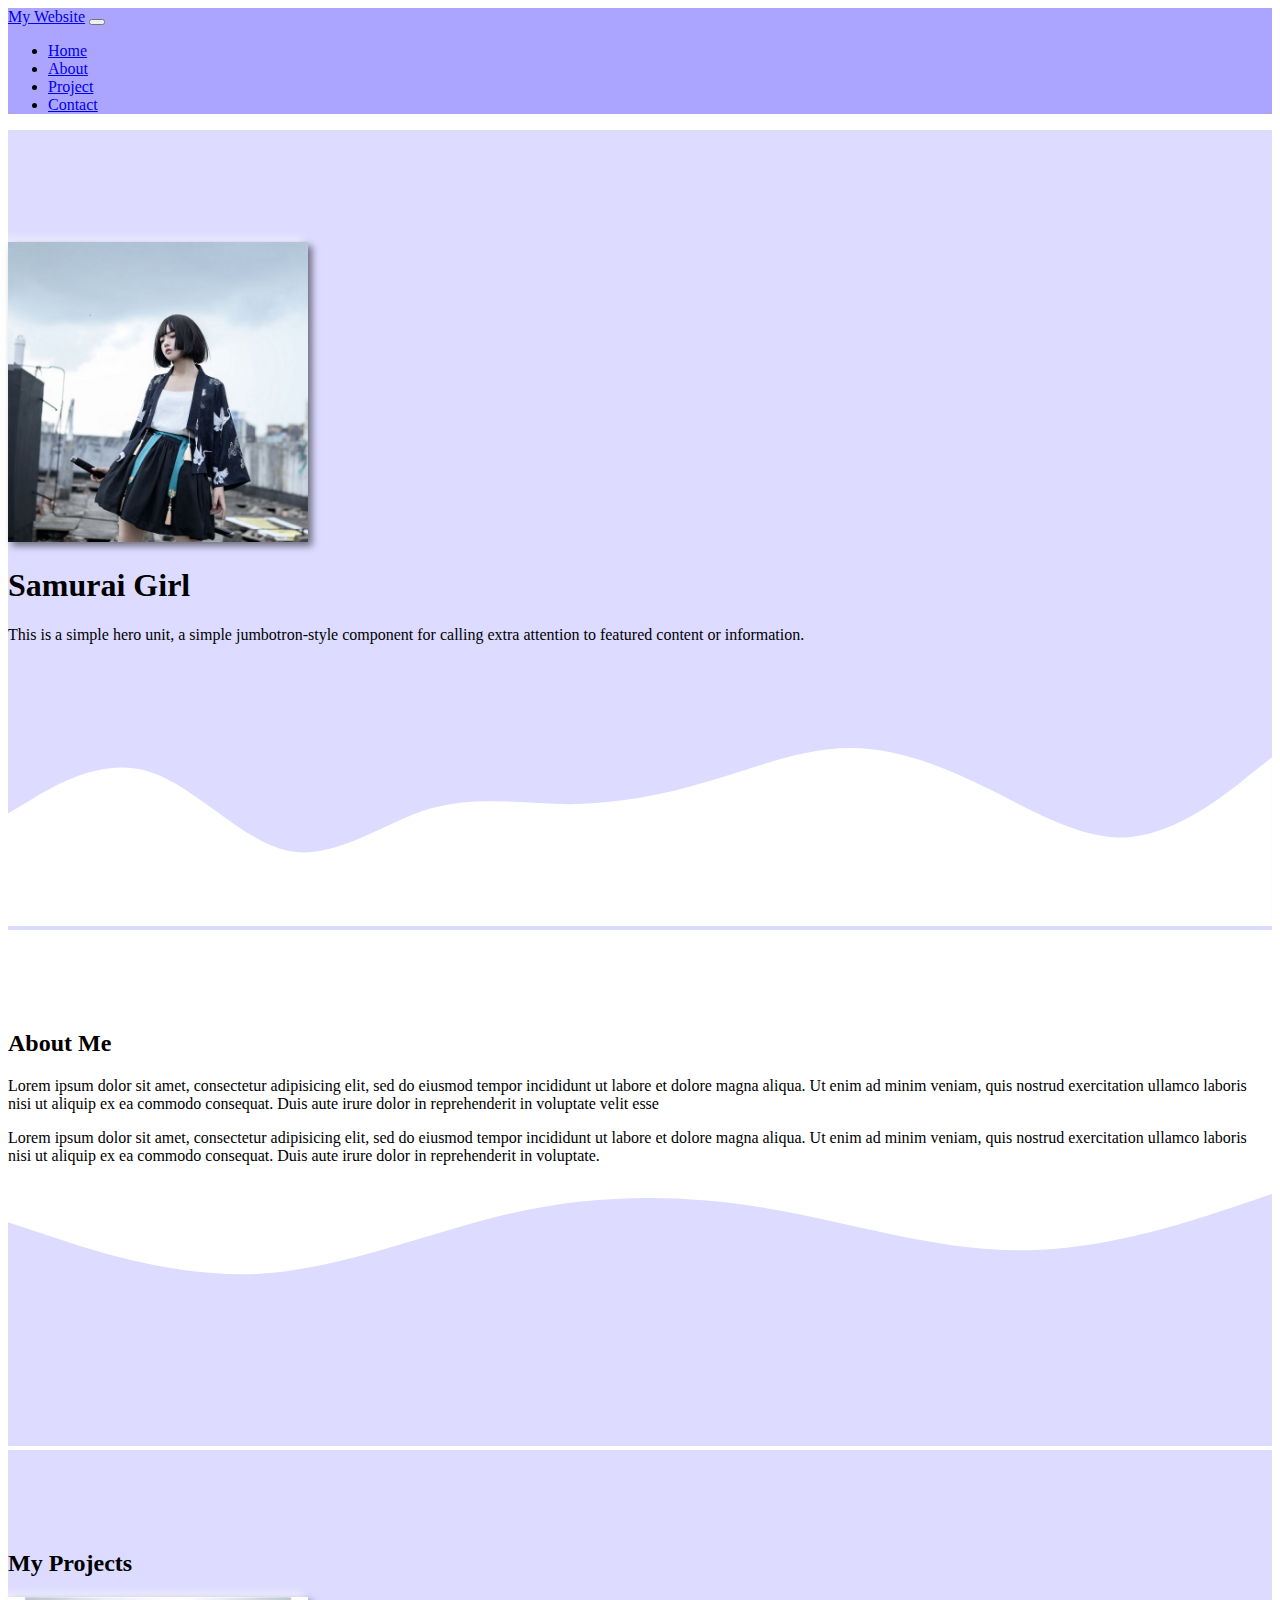
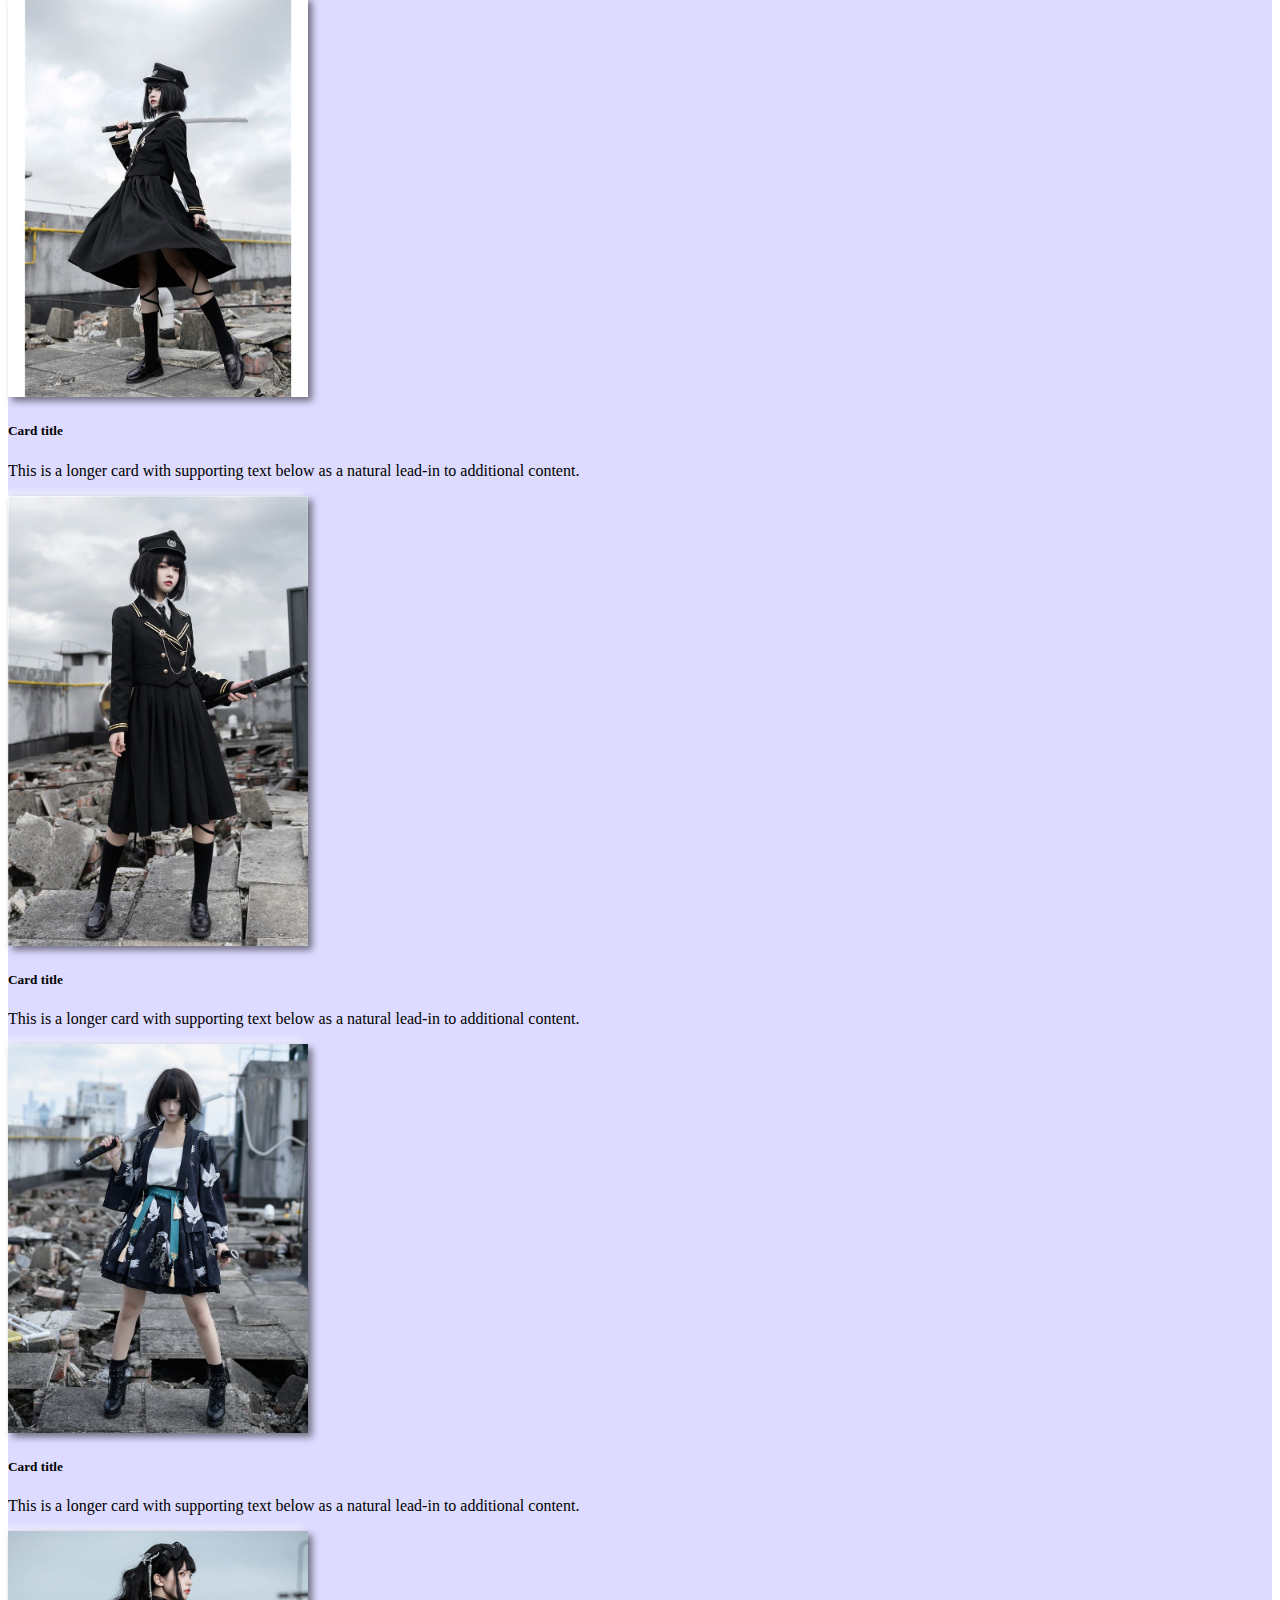
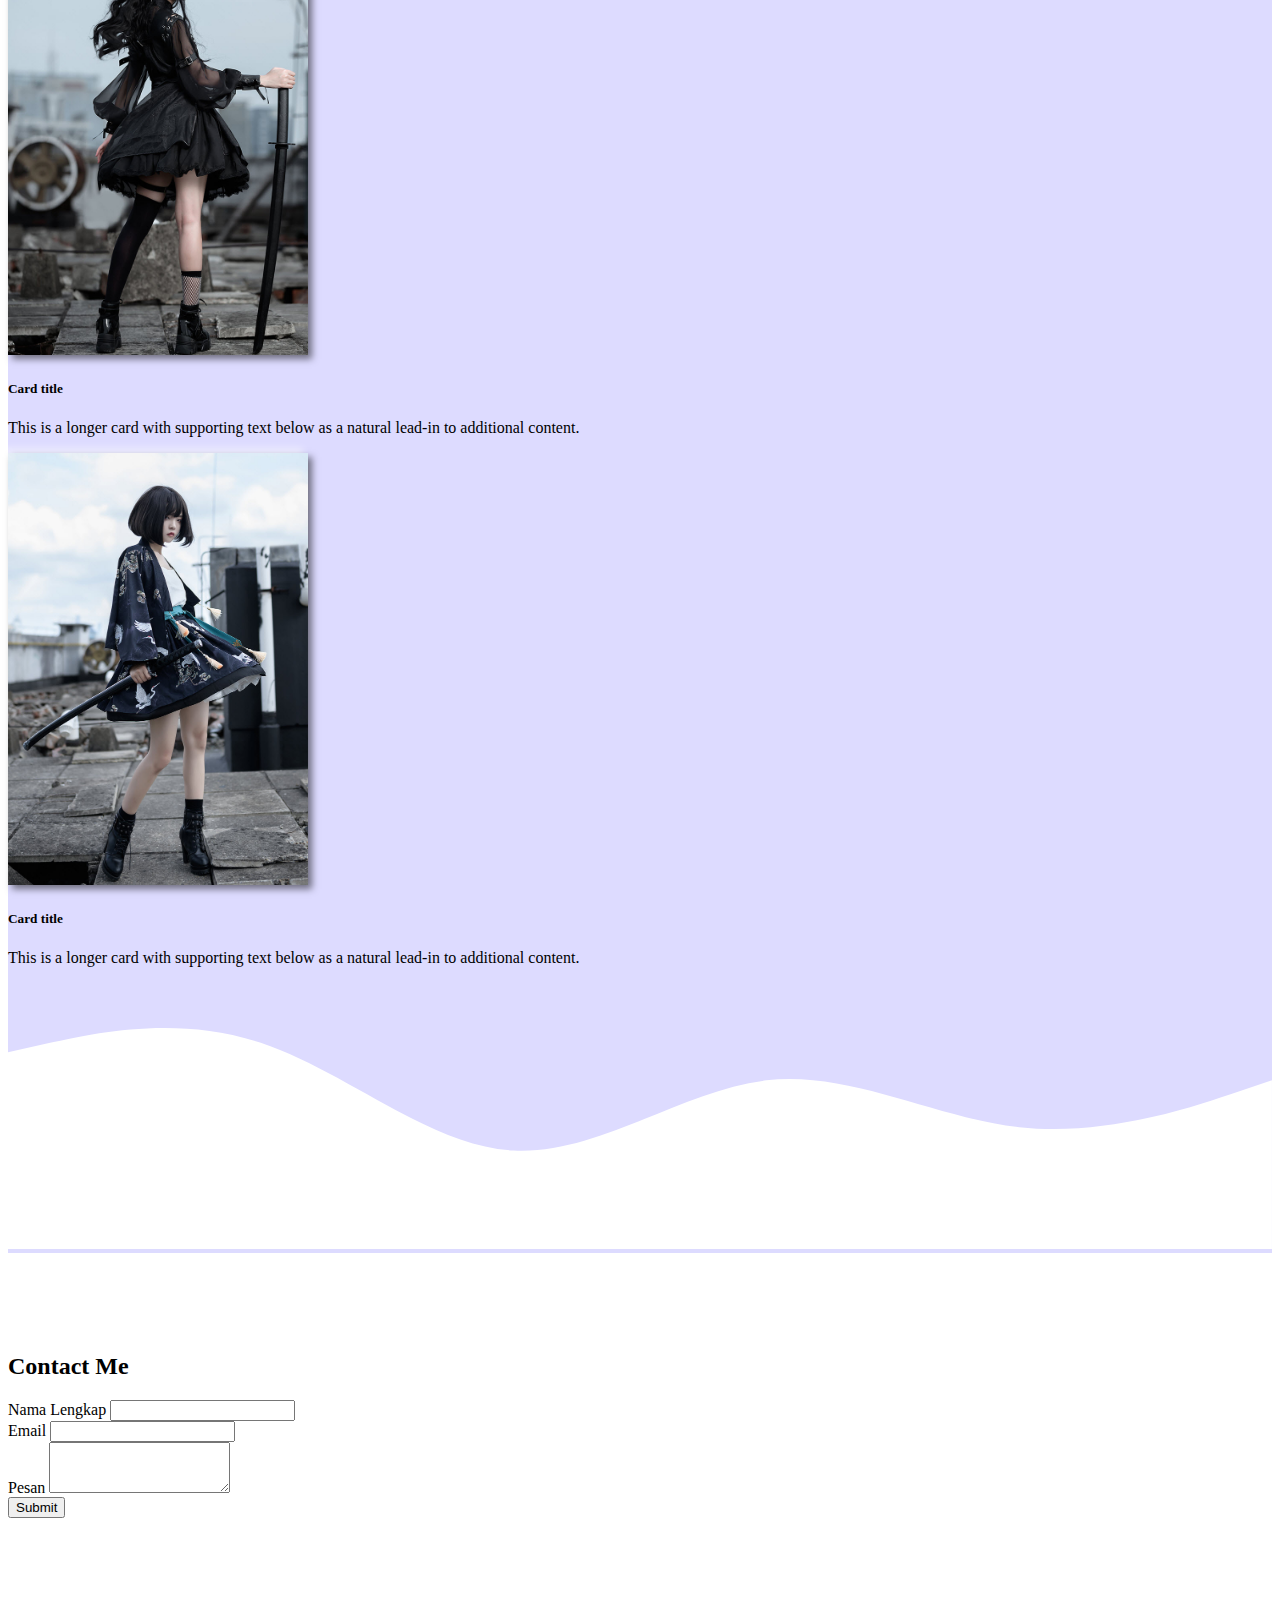
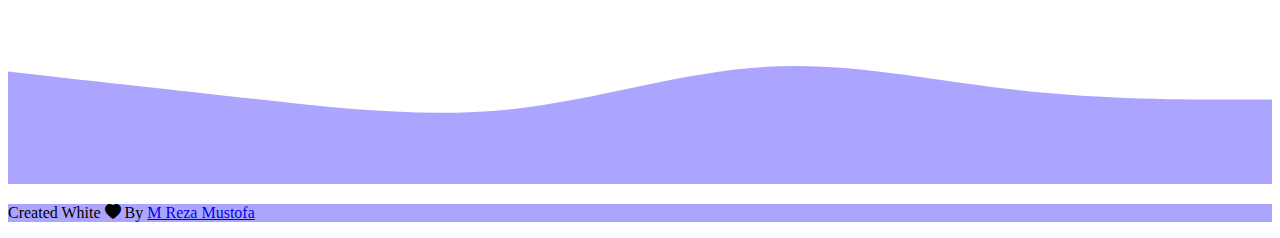
==== index.html @ caedee5f "first commit" ====
<!doctype html>
<html lang="en">
  <head>
    <!-- Required meta tags -->
    <meta charset="utf-8">
    <meta name="viewport" content="width=device-width, initial-scale=1">

    <!-- Bootstrap CSS -->
    <link href="https://cdn.jsdelivr.net/npm/bootstrap@5.0.1/dist/css/bootstrap.min.css" rel="stylesheet" integrity="sha384-+0n0xVW2eSR5OomGNYDnhzAbDsOXxcvSN1TPprVMTNDbiYZCxYbOOl7+AMvyTG2x" crossorigin="anonymous">

    <title>Hello, world!</title>
    <link rel="stylesheet" href="https://cdn.jsdelivr.net/npm/bootstrap-icons@1.5.0/font/bootstrap-icons.css">
    <link rel="stylesheet" type="text/css" href="css.css">
  </head>
  <body id="home">




<nav class="navbar navbar-expand-lg navbar-dark shadow-sm fixed-top " 
  style="background-color: #ACA5FF;">
  <div class="container">
    <a class="navbar-brand" href="#home">My Website</a>
    <button class="navbar-toggler" type="button" data-bs-toggle="collapse" data-bs-target="#navbarNav" aria-controls="navbarNav" aria-expanded="false" aria-label="Toggle navigation">
      <span class="navbar-toggler-icon"></span>
    </button>
    <div class="collapse navbar-collapse " id="navbarNav">
      <ul class="navbar-nav ms-auto ">
        <li class="nav-item">
          <a class="nav-link active " aria-current="page" href="#home">Home</a>
        </li>
        <li class="nav-item">
          <a class="nav-link" href="#about">About</a>
        </li>
        <li class="nav-item">
          <a class="nav-link" href="#project">Project</a>
        </li>
        <li class="nav-item">
          <a class="nav-link" href="#Contact">Contact</a>
        </li>
      </ul>
    </div>
  </div>
</nav>



    



<section class="jumbotron text-center" >
  <img src="1.png" alt="samurai girl" width="300px" class="rounded-circle">
  <h1 class="display-4 fs-1">Samurai Girl</h1>
  <p class="lead">This is a simple hero unit, a simple jumbotron-style component for calling extra attention to featured content or information.</p> 
 <svg xmlns="http://www.w3.org/2000/svg" viewBox="0 0 1440 320"><path fill="#ffffff" fill-opacity="1" d="M0,192L26.7,176C53.3,160,107,128,160,144C213.3,160,267,224,320,234.7C373.3,245,427,203,480,186.7C533.3,171,587,181,640,181.3C693.3,181,747,171,800,154.7C853.3,139,907,117,960,117.3C1013.3,117,1067,139,1120,165.3C1173.3,192,1227,224,1280,218.7C1333.3,213,1387,171,1413,149.3L1440,128L1440,320L1413.3,320C1386.7,320,1333,320,1280,320C1226.7,320,1173,320,1120,320C1066.7,320,1013,320,960,320C906.7,320,853,320,800,320C746.7,320,693,320,640,320C586.7,320,533,320,480,320C426.7,320,373,320,320,320C266.7,320,213,320,160,320C106.7,320,53,320,27,320L0,320Z"></path></svg>
</section>








<section id="about" class="about">
  <div class="container">
    <div class="row text-center">
      <div class="col mb-3">
        <h2>About Me</h2>
      </div>

    </div>
    <div class="row text-center justify-content-around fs-5">
      <div class="col-md-5">
        <p>Lorem ipsum dolor sit amet, consectetur adipisicing elit, sed do eiusmod
        tempor incididunt ut labore et dolore magna aliqua. Ut enim ad minim veniam,
        quis nostrud exercitation ullamco laboris nisi ut aliquip ex ea commodo
        consequat. Duis aute irure dolor in reprehenderit in voluptate velit esse
        </p>
      </div>
      <div class="col-md-5">
        <p>Lorem ipsum dolor sit amet, consectetur adipisicing elit, sed do eiusmod
        tempor incididunt ut labore et dolore magna aliqua. Ut enim ad minim veniam,
        quis nostrud exercitation ullamco laboris nisi ut aliquip ex ea commodo
        consequat. Duis aute irure dolor in reprehenderit in voluptate.</p>
      </div>
  </div>
</div>
<svg xmlns="http://www.w3.org/2000/svg" viewBox="0 0 1440 320"><path fill="#DDDBFF" fill-opacity="1" d="M0,64L48,80C96,96,192,128,288,122.7C384,117,480,75,576,53.3C672,32,768,32,864,48C960,64,1056,96,1152,96C1248,96,1344,64,1392,48L1440,32L1440,320L1392,320C1344,320,1248,320,1152,320C1056,320,960,320,864,320C768,320,672,320,576,320C480,320,384,320,288,320C192,320,96,320,48,320L0,320Z"></path></svg>
</section>








<section id="project">
  <div class="container">
    <div class="row text-center mb-3">
      <div class="col">
        <h2>My Projects</h2>
      </div>
    </div>

    <div class="row justify-content-center">
      <div class="col-md-4 mb-3">
         <div class="card">
            <img src="2.jpg" class="card-img-top" alt="...">
         <div class="card-body">
        <h5 class="card-title">Card title</h5>
        <p class="card-text">This is a longer card with supporting text below as a natural lead-in to additional content.</p>
          </div>
        </div>
      </div>

      <div class="col-md-4 mb-3">
         <div class="card">
      <img src="3.jpg" class="card-img-top" alt="...">
      <div class="card-body">
        <h5 class="card-title">Card title</h5>
        <p class="card-text">This is a longer card with supporting text below as a natural lead-in to additional content.</p>
      </div>
    </div>
      </div>

      <div class="col-md-4 mb-3">
         <div class="card">
      <img src="4.jpg" class="card-img-top" alt="...">
      <div class="card-body">
        <h5 class="card-title">Card title</h5>
        <p class="card-text">This is a longer card with supporting text below as a natural lead-in to additional content.</p>
      </div>
    </div>
      </div>
       <div class="col-md-4 mb-3">
         <div class="card">
      <img src="5.png" class="card-img-top" alt="...">
      <div class="card-body">
        <h5 class="card-title">Card title</h5>
        <p class="card-text">This is a longer card with supporting text below as a natural lead-in to additional content.</p>
      </div>
    </div>
      </div>
       <div class="col-md-4 mb-3">
         <div class="card">
      <img src="6.png" class="card-img-top" alt="...">
      <div class="card-body">
        <h5 class="card-title">Card title</h5>
        <p class="card-text">This is a longer card with supporting text below as a natural lead-in to additional content.</p>
      </div>
    </div>
      </div>
    </div>

  </div>
  <svg xmlns="http://www.w3.org/2000/svg" viewBox="0 0 1440 320"><path fill="#ffffff" fill-opacity="1" d="M0,96L48,85.3C96,75,192,53,288,85.3C384,117,480,203,576,208C672,213,768,139,864,128C960,117,1056,171,1152,181.3C1248,192,1344,160,1392,144L1440,128L1440,320L1392,320C1344,320,1248,320,1152,320C1056,320,960,320,864,320C768,320,672,320,576,320C480,320,384,320,288,320C192,320,96,320,48,320L0,320Z"></path></svg>
  </section>

  <section id="Contact">
    <div class="container">
      <div class="row text-center mb-3">
        
        <div class="col">
          <h2>Contact Me</h2>
        </div>
      </div>

      <div class="row justify-content-center">
        <div class="col-md-8">
          <form>
  <div class="mb-3">
    <label for="name" class="form-label">Nama Lengkap</label>
    <input type="text" class="form-control" id="name" aria-describedby="name">
  </div>
    <div class="mb-3">
    <label for="email" class="form-label">Email</label>
    <input type="email" class="form-control" id="email" aria-describedby="email">
  </div>
  <div class="mb-3">
  <label for="pesan" class="form-label">Pesan</label>
  <textarea class="form-control" id="Pesan" rows="3"></textarea>
</div>
  
  
  <button type="submit" class="btn btn-primary">Submit</button>
</form>
        </div>
      </div>

    </div>
    <svg xmlns="http://www.w3.org/2000/svg" viewBox="0 0 1440 320"><path fill="#ACA5FF" fill-opacity="1" d="M0,192L48,197.3C96,203,192,213,288,224C384,235,480,245,576,234.7C672,224,768,192,864,186.7C960,181,1056,203,1152,213.3C1248,224,1344,224,1392,224L1440,224L1440,320L1392,320C1344,320,1248,320,1152,320C1056,320,960,320,864,320C768,320,672,320,576,320C480,320,384,320,288,320C192,320,96,320,48,320L0,320Z"></path></svg>
  </section>






<footer class="p-5 text-center">
  <p class="text-white ">Created White <i class="bi bi-heart-fill text-danger"></i> By <a href="#" class="text-white fw-bold">M Reza Mustofa</a></p>
</footer>






















































   
    <script src="https://cdn.jsdelivr.net/npm/bootstrap@5.0.1/dist/js/bootstrap.bundle.min.js" integrity="sha384-gtEjrD/SeCtmISkJkNUaaKMoLD0//ElJ19smozuHV6z3Iehds+3Ulb9Bn9Plx0x4" crossorigin="anonymous"></script>

    
  </body>
</html>
---- css.css ----
.jumbotron{
	background-color: #DDDBFF;
	padding-top: 7em;
}
section{
	padding-top: 5em;
}
section img{
width: 300px;
box-shadow: 4px 4px 7px rgba(0,0,0,.5),
-5px -5px 7px rgba(255,255,255,.5);
}

svg{
	margin-top:-15px; 
}
#project{
	background-color: #DDDBFF;
}

footer{
background-color: #ACA5FF;
}
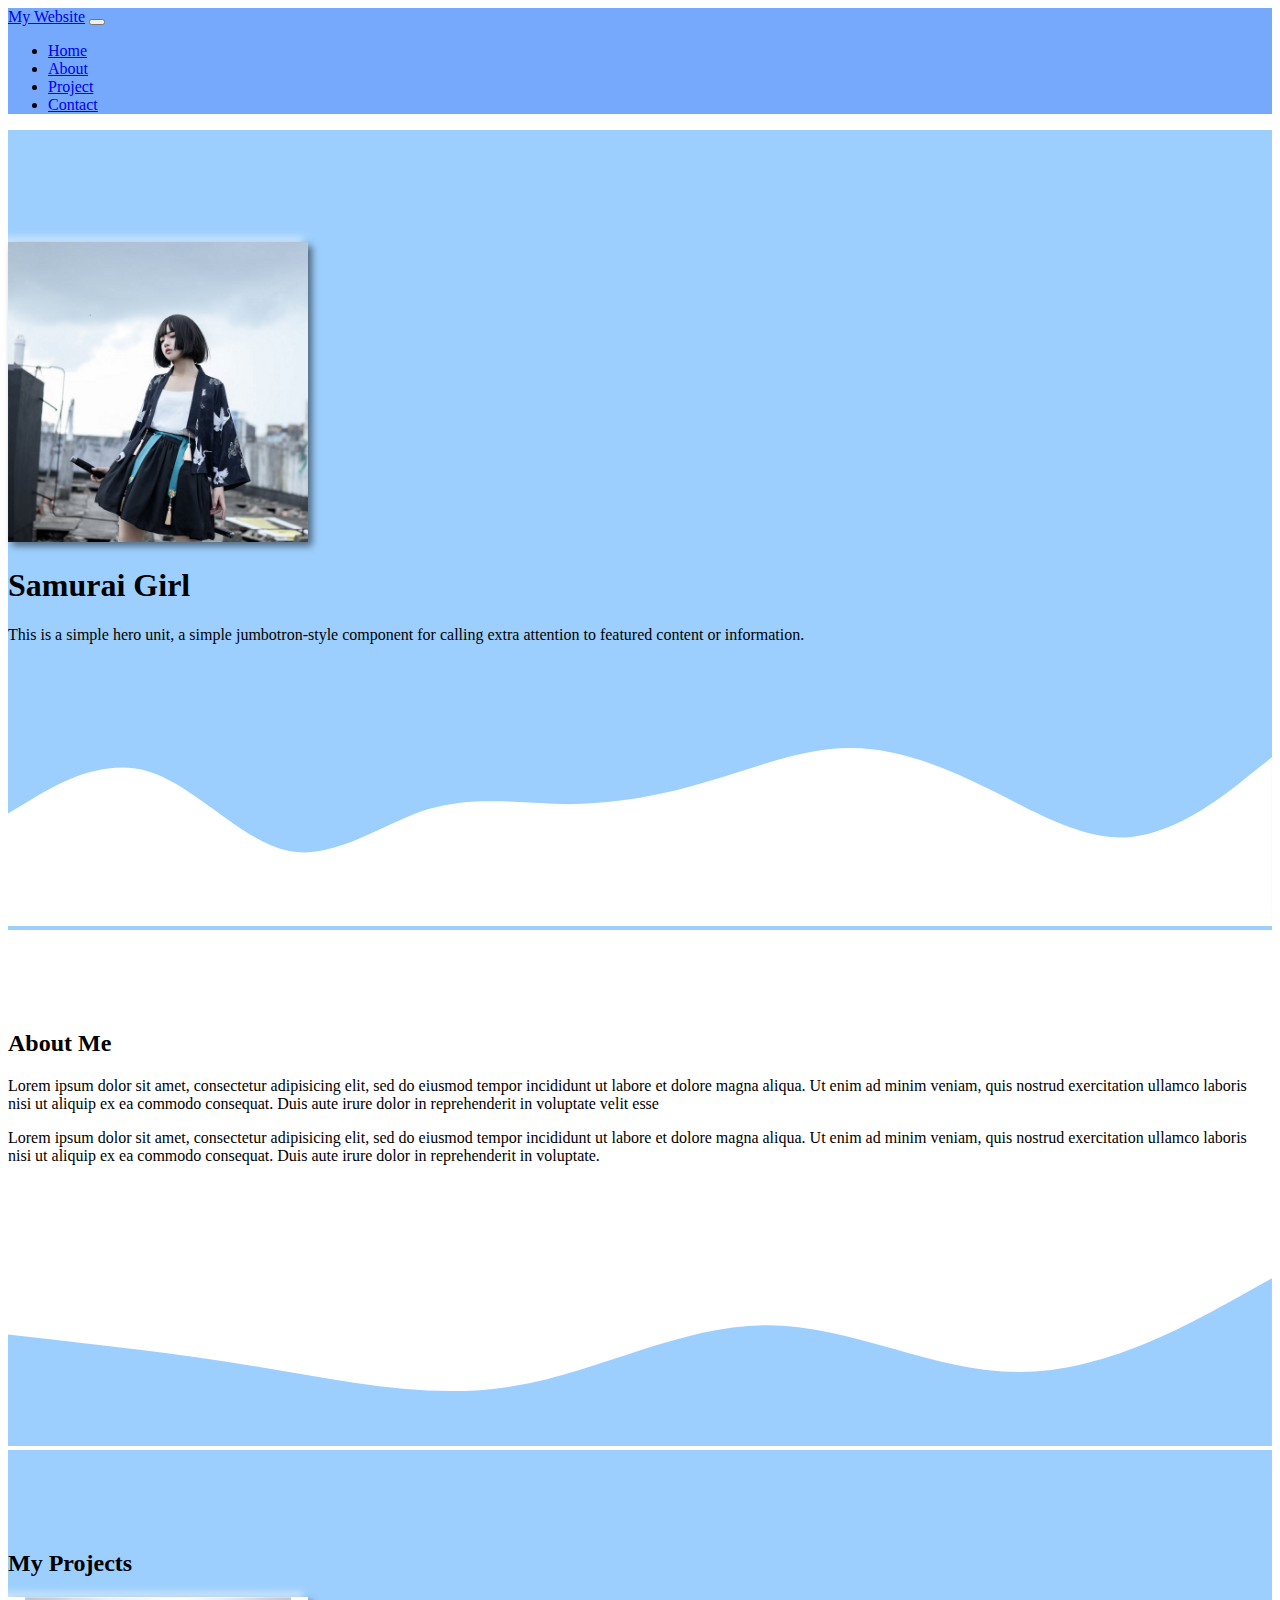
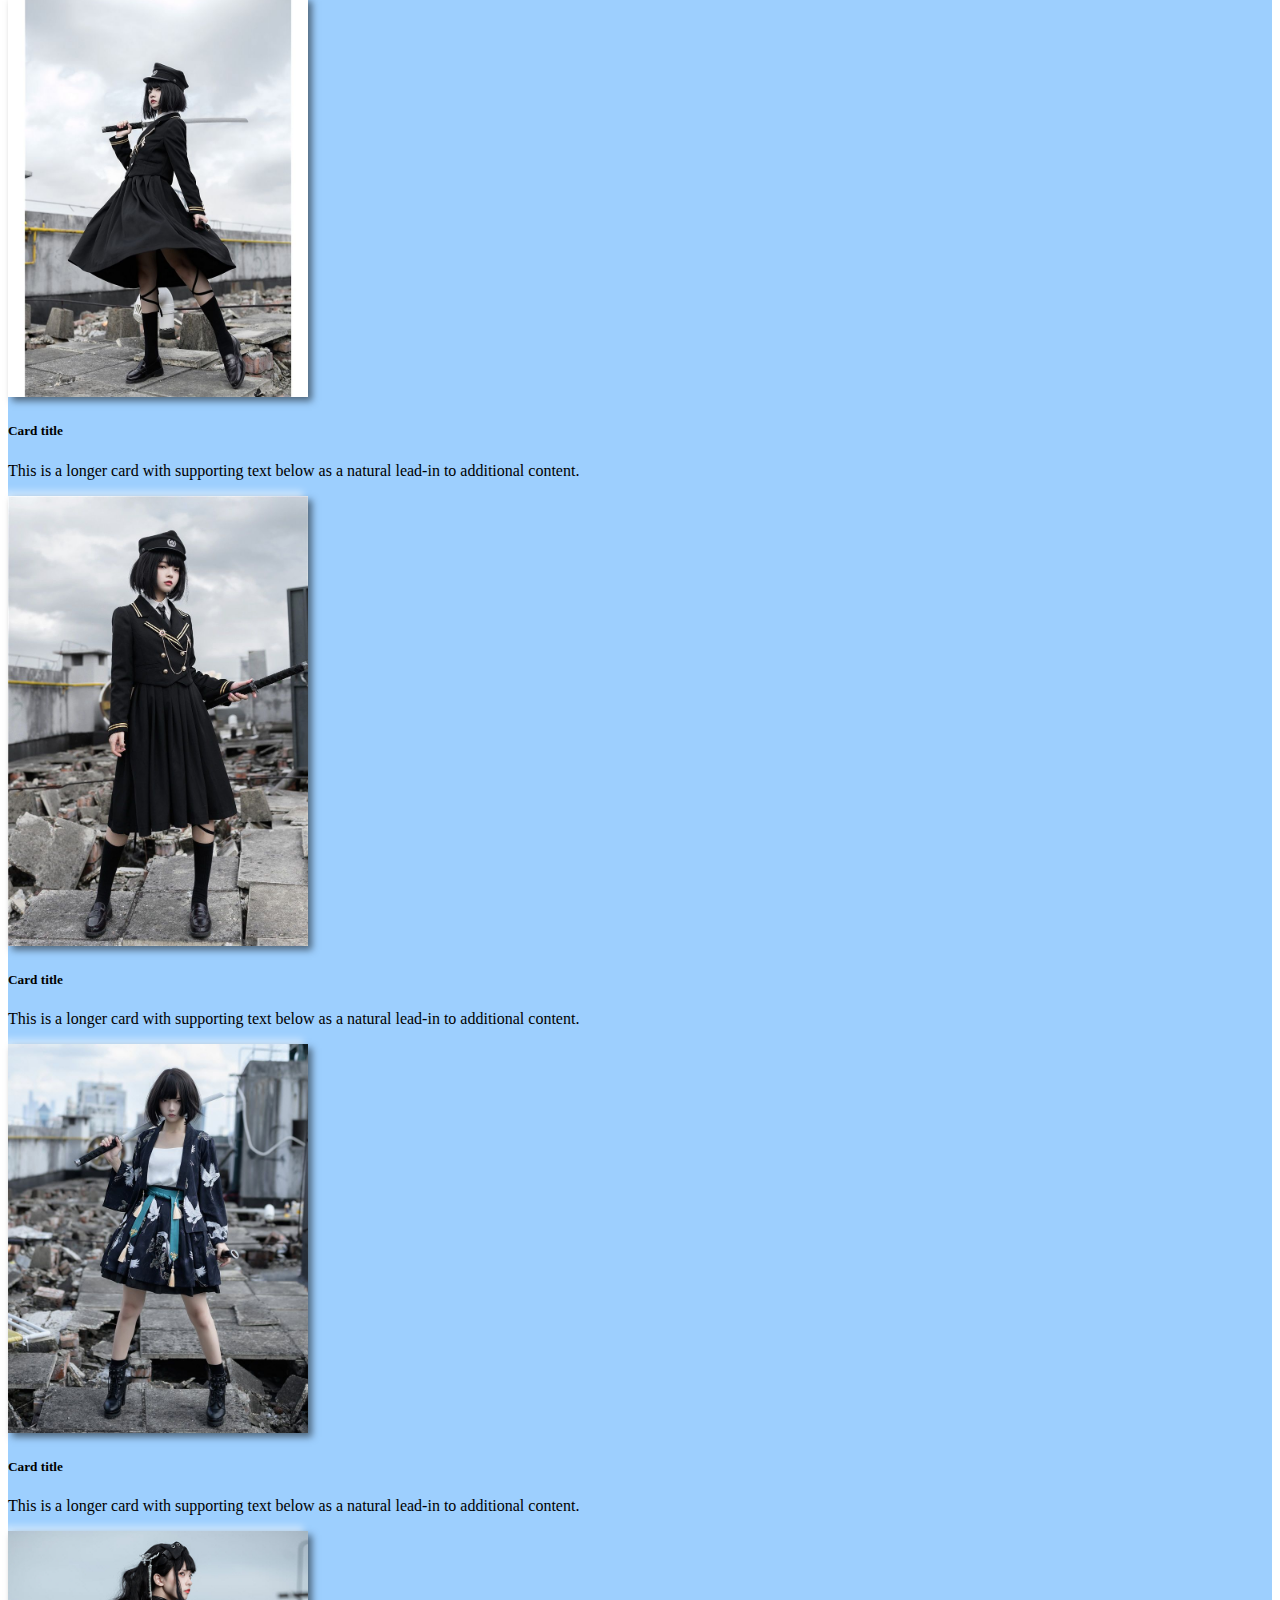
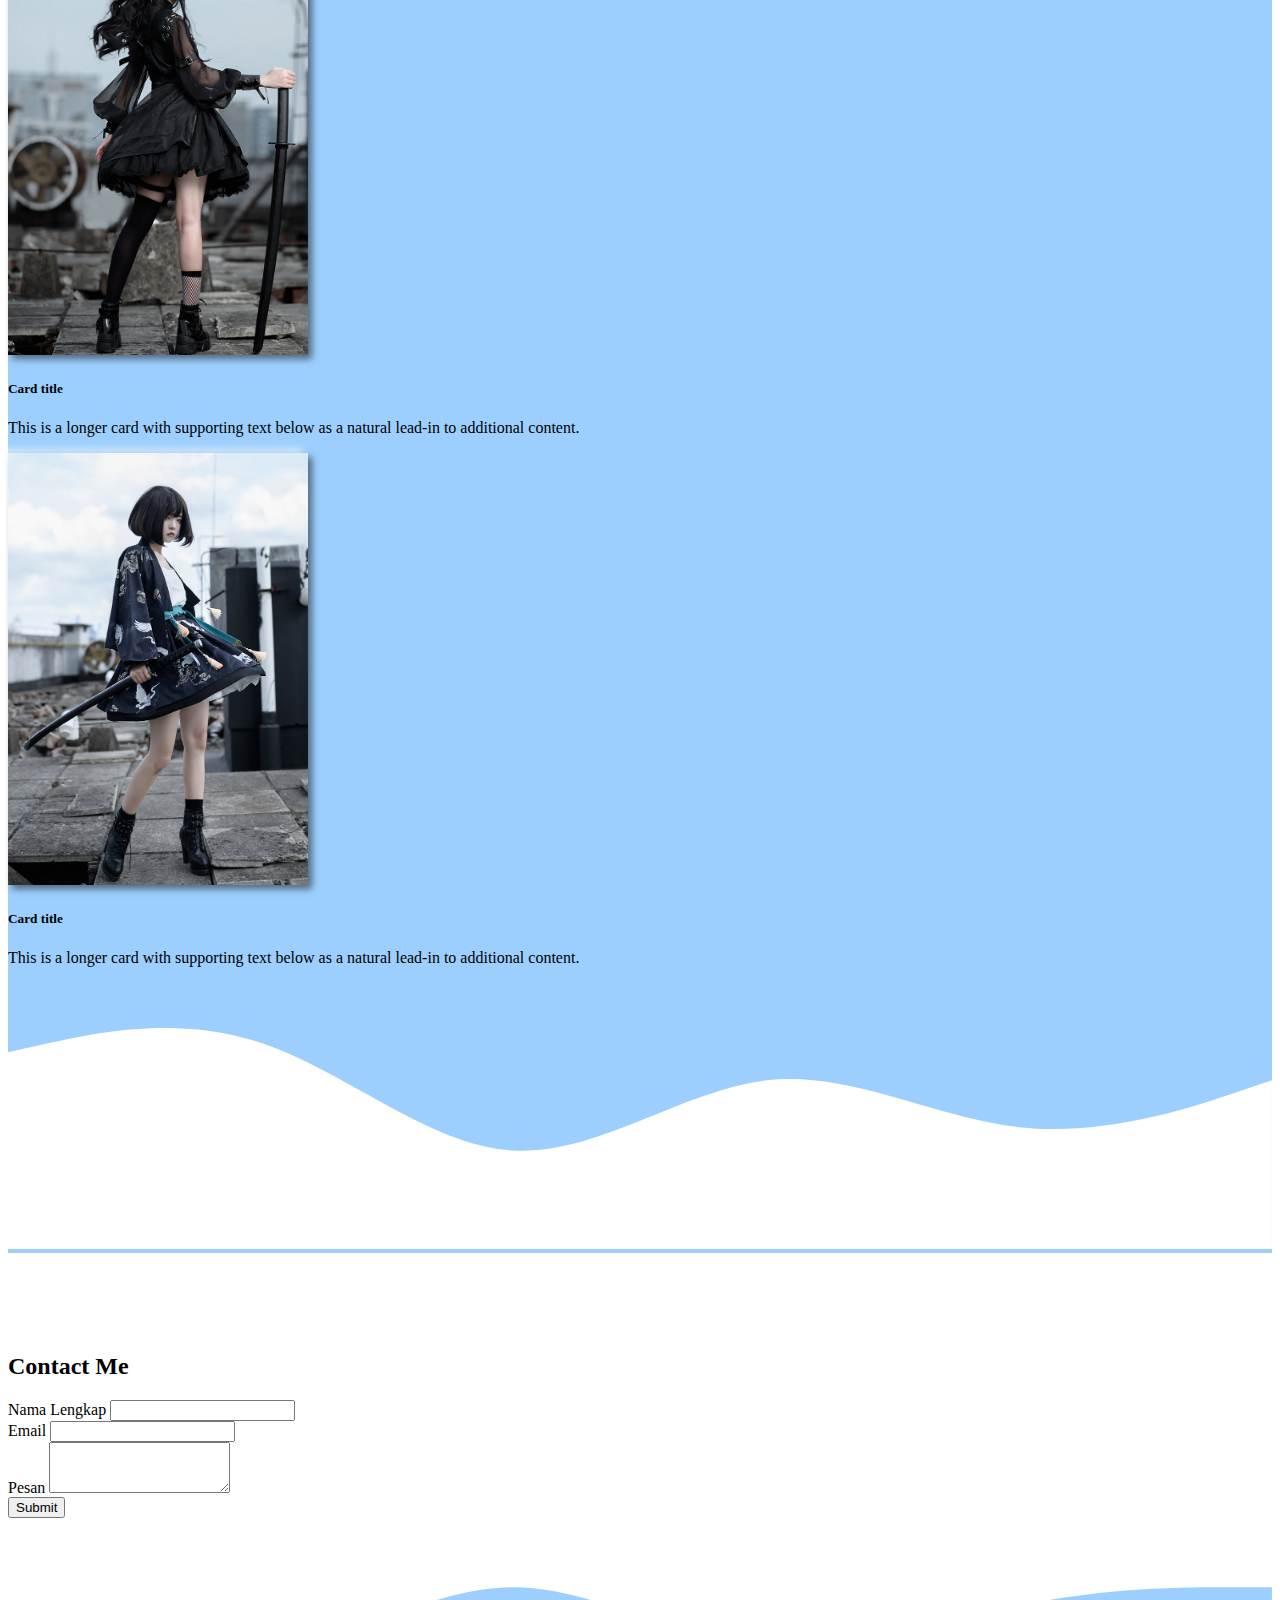
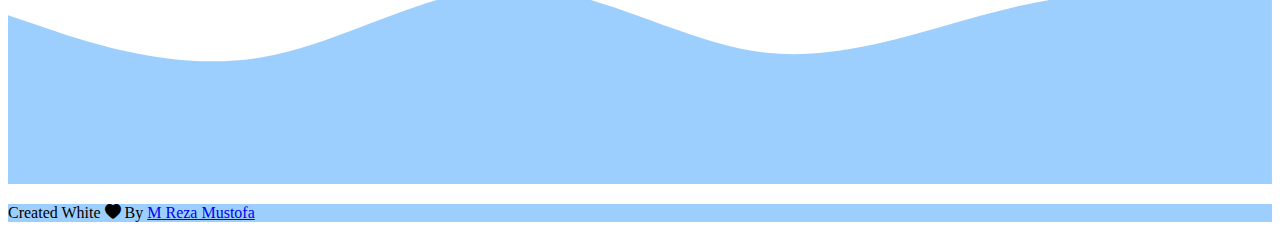
==== commit 8fbddcd7: "mengubah warna jadi biru" ====
--- a/index.html
+++ b/index.html
@@ -18,7 +18,7 @@
 
 
 <nav class="navbar navbar-expand-lg navbar-dark shadow-sm fixed-top " 
-  style="background-color: #ACA5FF;">
+  style="background-color: #76A8FC;">
   <div class="container">
     <a class="navbar-brand" href="#home">My Website</a>
     <button class="navbar-toggler" type="button" data-bs-toggle="collapse" data-bs-target="#navbarNav" aria-controls="navbarNav" aria-expanded="false" aria-label="Toggle navigation">
@@ -87,7 +87,7 @@
       </div>
   </div>
 </div>
-<svg xmlns="http://www.w3.org/2000/svg" viewBox="0 0 1440 320"><path fill="#DDDBFF" fill-opacity="1" d="M0,64L48,80C96,96,192,128,288,122.7C384,117,480,75,576,53.3C672,32,768,32,864,48C960,64,1056,96,1152,96C1248,96,1344,64,1392,48L1440,32L1440,320L1392,320C1344,320,1248,320,1152,320C1056,320,960,320,864,320C768,320,672,320,576,320C480,320,384,320,288,320C192,320,96,320,48,320L0,320Z"></path></svg>
+<svg xmlns="http://www.w3.org/2000/svg" viewBox="0 0 1440 320"><path fill="#9DCFFE" fill-opacity="1" d="M0,192L48,197.3C96,203,192,213,288,229.3C384,245,480,267,576,250.7C672,235,768,181,864,181.3C960,181,1056,235,1152,234.7C1248,235,1344,181,1392,154.7L1440,128L1440,320L1392,320C1344,320,1248,320,1152,320C1056,320,960,320,864,320C768,320,672,320,576,320C480,320,384,320,288,320C192,320,96,320,48,320L0,320Z"></path></svg>
 </section>
 
 
@@ -191,7 +191,7 @@
       </div>
 
     </div>
-    <svg xmlns="http://www.w3.org/2000/svg" viewBox="0 0 1440 320"><path fill="#ACA5FF" fill-opacity="1" d="M0,192L48,197.3C96,203,192,213,288,224C384,235,480,245,576,234.7C672,224,768,192,864,186.7C960,181,1056,203,1152,213.3C1248,224,1344,224,1392,224L1440,224L1440,320L1392,320C1344,320,1248,320,1152,320C1056,320,960,320,864,320C768,320,672,320,576,320C480,320,384,320,288,320C192,320,96,320,48,320L0,320Z"></path></svg>
+    <svg xmlns="http://www.w3.org/2000/svg" viewBox="0 0 1440 320"><path fill="#9DCFFE" fill-opacity="1" d="M0,128L48,144C96,160,192,192,288,176C384,160,480,96,576,96C672,96,768,160,864,170.7C960,181,1056,139,1152,117.3C1248,96,1344,96,1392,96L1440,96L1440,320L1392,320C1344,320,1248,320,1152,320C1056,320,960,320,864,320C768,320,672,320,576,320C480,320,384,320,288,320C192,320,96,320,48,320L0,320Z"></path></svg>
   </section>
 
 
--- a/css.css
+++ b/css.css
@@ -1,5 +1,5 @@
 .jumbotron{
-	background-color: #DDDBFF;
+	background-color: #9DCFFE;
 	padding-top: 7em;
 }
 section{
@@ -15,9 +15,9 @@
 	margin-top:-15px; 
 }
 #project{
-	background-color: #DDDBFF;
+	background-color: #9DCFFE;
 }
 
 footer{
-background-color: #ACA5FF;
+background-color: #9DCFFE;
 }